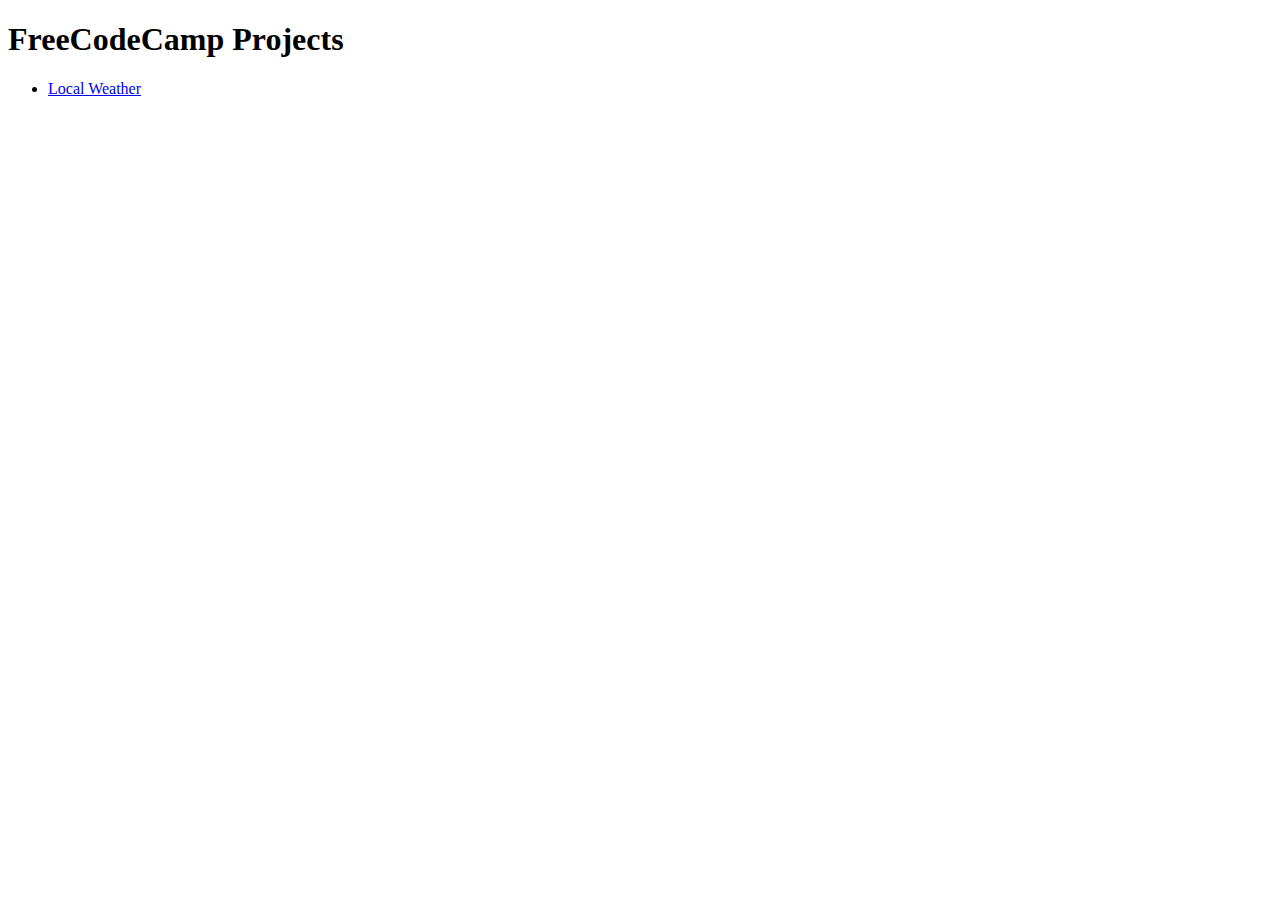
==== index.html @ f8213137 "Local Weather" ====
<!DOCTYPE html>
<html lang="en">
<head>
	<meta charset="UTF-8">
	<title>FreeCodeCamp Projects</title>
</head>
<body>
	<h1>FreeCodeCamp Projects</h1>
	<ul>
		<li><a href="localWeater/">Local Weather</a></li>
	</ul>
</body>
</html>
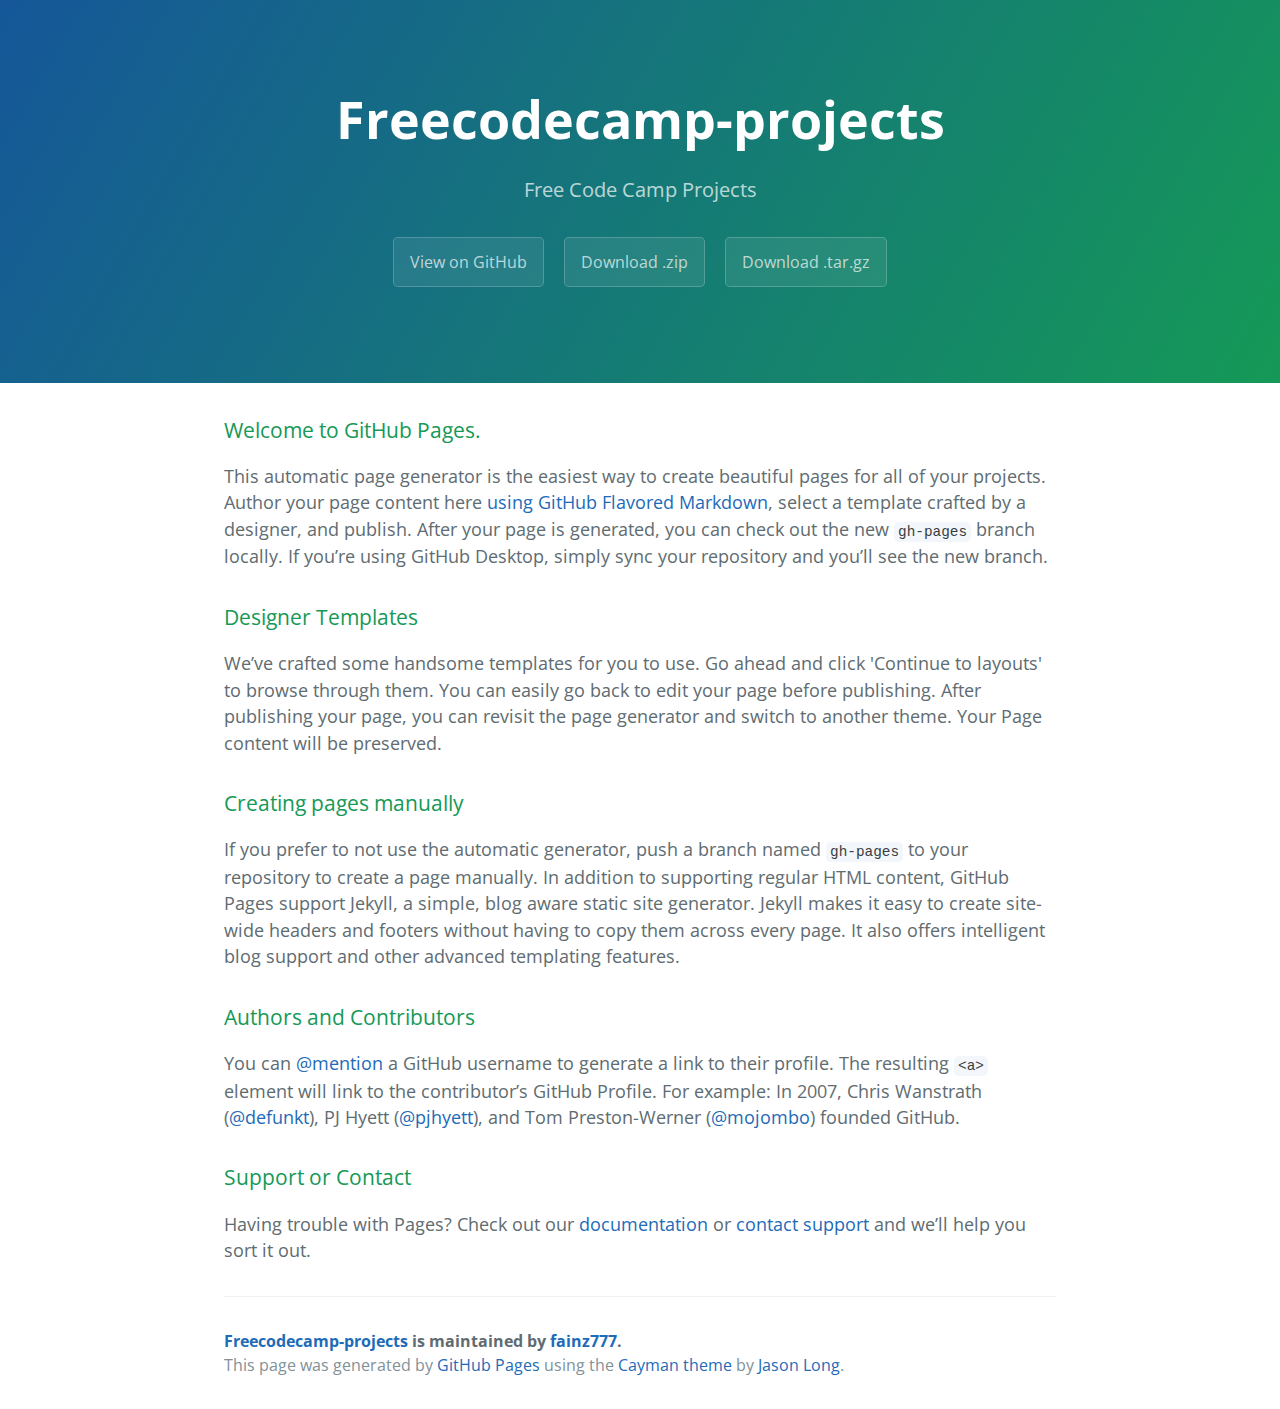
==== commit e3ce3eb9: "Create gh-pages branch via GitHub" ====
--- a/index.html
+++ b/index.html
@@ -1,13 +1,57 @@
 <!DOCTYPE html>
-<html lang="en">
-<head>
-	<meta charset="UTF-8">
-	<title>FreeCodeCamp Projects</title>
-</head>
-<body>
-	<h1>FreeCodeCamp Projects</h1>
-	<ul>
-		<li><a href="localWeater/">Local Weather</a></li>
-	</ul>
-</body>
-</html>+<html lang="en-us">
+  <head>
+    <meta charset="UTF-8">
+    <title>Freecodecamp-projects by fainz777</title>
+    <meta name="viewport" content="width=device-width, initial-scale=1">
+    <link rel="stylesheet" type="text/css" href="stylesheets/normalize.css" media="screen">
+    <link href='https://fonts.googleapis.com/css?family=Open+Sans:400,700' rel='stylesheet' type='text/css'>
+    <link rel="stylesheet" type="text/css" href="stylesheets/stylesheet.css" media="screen">
+    <link rel="stylesheet" type="text/css" href="stylesheets/github-light.css" media="screen">
+  </head>
+  <body>
+    <section class="page-header">
+      <h1 class="project-name">Freecodecamp-projects</h1>
+      <h2 class="project-tagline">Free Code Camp Projects</h2>
+      <a href="https://github.com/fainz777/FreeCodeCamp-Projects" class="btn">View on GitHub</a>
+      <a href="https://github.com/fainz777/FreeCodeCamp-Projects/zipball/master" class="btn">Download .zip</a>
+      <a href="https://github.com/fainz777/FreeCodeCamp-Projects/tarball/master" class="btn">Download .tar.gz</a>
+    </section>
+
+    <section class="main-content">
+      <h3>
+<a id="welcome-to-github-pages" class="anchor" href="#welcome-to-github-pages" aria-hidden="true"><span aria-hidden="true" class="octicon octicon-link"></span></a>Welcome to GitHub Pages.</h3>
+
+<p>This automatic page generator is the easiest way to create beautiful pages for all of your projects. Author your page content here <a href="https://guides.github.com/features/mastering-markdown/">using GitHub Flavored Markdown</a>, select a template crafted by a designer, and publish. After your page is generated, you can check out the new <code>gh-pages</code> branch locally. If you’re using GitHub Desktop, simply sync your repository and you’ll see the new branch.</p>
+
+<h3>
+<a id="designer-templates" class="anchor" href="#designer-templates" aria-hidden="true"><span aria-hidden="true" class="octicon octicon-link"></span></a>Designer Templates</h3>
+
+<p>We’ve crafted some handsome templates for you to use. Go ahead and click 'Continue to layouts' to browse through them. You can easily go back to edit your page before publishing. After publishing your page, you can revisit the page generator and switch to another theme. Your Page content will be preserved.</p>
+
+<h3>
+<a id="creating-pages-manually" class="anchor" href="#creating-pages-manually" aria-hidden="true"><span aria-hidden="true" class="octicon octicon-link"></span></a>Creating pages manually</h3>
+
+<p>If you prefer to not use the automatic generator, push a branch named <code>gh-pages</code> to your repository to create a page manually. In addition to supporting regular HTML content, GitHub Pages support Jekyll, a simple, blog aware static site generator. Jekyll makes it easy to create site-wide headers and footers without having to copy them across every page. It also offers intelligent blog support and other advanced templating features.</p>
+
+<h3>
+<a id="authors-and-contributors" class="anchor" href="#authors-and-contributors" aria-hidden="true"><span aria-hidden="true" class="octicon octicon-link"></span></a>Authors and Contributors</h3>
+
+<p>You can <a href="https://help.github.com/articles/basic-writing-and-formatting-syntax/#mentioning-users-and-teams" class="user-mention">@mention</a> a GitHub username to generate a link to their profile. The resulting <code>&lt;a&gt;</code> element will link to the contributor’s GitHub Profile. For example: In 2007, Chris Wanstrath (<a href="https://github.com/defunkt" class="user-mention">@defunkt</a>), PJ Hyett (<a href="https://github.com/pjhyett" class="user-mention">@pjhyett</a>), and Tom Preston-Werner (<a href="https://github.com/mojombo" class="user-mention">@mojombo</a>) founded GitHub.</p>
+
+<h3>
+<a id="support-or-contact" class="anchor" href="#support-or-contact" aria-hidden="true"><span aria-hidden="true" class="octicon octicon-link"></span></a>Support or Contact</h3>
+
+<p>Having trouble with Pages? Check out our <a href="https://help.github.com/pages">documentation</a> or <a href="https://github.com/contact">contact support</a> and we’ll help you sort it out.</p>
+
+      <footer class="site-footer">
+        <span class="site-footer-owner"><a href="https://github.com/fainz777/FreeCodeCamp-Projects">Freecodecamp-projects</a> is maintained by <a href="https://github.com/fainz777">fainz777</a>.</span>
+
+        <span class="site-footer-credits">This page was generated by <a href="https://pages.github.com">GitHub Pages</a> using the <a href="https://github.com/jasonlong/cayman-theme">Cayman theme</a> by <a href="https://twitter.com/jasonlong">Jason Long</a>.</span>
+      </footer>
+
+    </section>
+
+  
+  </body>
+</html>
--- a/stylesheets/stylesheet.css
+++ b/stylesheets/stylesheet.css
@@ -0,0 +1,245 @@
+* {
+  box-sizing: border-box; }
+
+body {
+  padding: 0;
+  margin: 0;
+  font-family: "Open Sans", "Helvetica Neue", Helvetica, Arial, sans-serif;
+  font-size: 16px;
+  line-height: 1.5;
+  color: #606c71; }
+
+a {
+  color: #1e6bb8;
+  text-decoration: none; }
+  a:hover {
+    text-decoration: underline; }
+
+.btn {
+  display: inline-block;
+  margin-bottom: 1rem;
+  color: rgba(255, 255, 255, 0.7);
+  background-color: rgba(255, 255, 255, 0.08);
+  border-color: rgba(255, 255, 255, 0.2);
+  border-style: solid;
+  border-width: 1px;
+  border-radius: 0.3rem;
+  transition: color 0.2s, background-color 0.2s, border-color 0.2s; }
+  .btn + .btn {
+    margin-left: 1rem; }
+
+.btn:hover {
+  color: rgba(255, 255, 255, 0.8);
+  text-decoration: none;
+  background-color: rgba(255, 255, 255, 0.2);
+  border-color: rgba(255, 255, 255, 0.3); }
+
+@media screen and (min-width: 64em) {
+  .btn {
+    padding: 0.75rem 1rem; } }
+
+@media screen and (min-width: 42em) and (max-width: 64em) {
+  .btn {
+    padding: 0.6rem 0.9rem;
+    font-size: 0.9rem; } }
+
+@media screen and (max-width: 42em) {
+  .btn {
+    display: block;
+    width: 100%;
+    padding: 0.75rem;
+    font-size: 0.9rem; }
+    .btn + .btn {
+      margin-top: 1rem;
+      margin-left: 0; } }
+
+.page-header {
+  color: #fff;
+  text-align: center;
+  background-color: #159957;
+  background-image: linear-gradient(120deg, #155799, #159957); }
+
+@media screen and (min-width: 64em) {
+  .page-header {
+    padding: 5rem 6rem; } }
+
+@media screen and (min-width: 42em) and (max-width: 64em) {
+  .page-header {
+    padding: 3rem 4rem; } }
+
+@media screen and (max-width: 42em) {
+  .page-header {
+    padding: 2rem 1rem; } }
+
+.project-name {
+  margin-top: 0;
+  margin-bottom: 0.1rem; }
+
+@media screen and (min-width: 64em) {
+  .project-name {
+    font-size: 3.25rem; } }
+
+@media screen and (min-width: 42em) and (max-width: 64em) {
+  .project-name {
+    font-size: 2.25rem; } }
+
+@media screen and (max-width: 42em) {
+  .project-name {
+    font-size: 1.75rem; } }
+
+.project-tagline {
+  margin-bottom: 2rem;
+  font-weight: normal;
+  opacity: 0.7; }
+
+@media screen and (min-width: 64em) {
+  .project-tagline {
+    font-size: 1.25rem; } }
+
+@media screen and (min-width: 42em) and (max-width: 64em) {
+  .project-tagline {
+    font-size: 1.15rem; } }
+
+@media screen and (max-width: 42em) {
+  .project-tagline {
+    font-size: 1rem; } }
+
+.main-content :first-child {
+  margin-top: 0; }
+.main-content img {
+  max-width: 100%; }
+.main-content h1, .main-content h2, .main-content h3, .main-content h4, .main-content h5, .main-content h6 {
+  margin-top: 2rem;
+  margin-bottom: 1rem;
+  font-weight: normal;
+  color: #159957; }
+.main-content p {
+  margin-bottom: 1em; }
+.main-content code {
+  padding: 2px 4px;
+  font-family: Consolas, "Liberation Mono", Menlo, Courier, monospace;
+  font-size: 0.9rem;
+  color: #383e41;
+  background-color: #f3f6fa;
+  border-radius: 0.3rem; }
+.main-content pre {
+  padding: 0.8rem;
+  margin-top: 0;
+  margin-bottom: 1rem;
+  font: 1rem Consolas, "Liberation Mono", Menlo, Courier, monospace;
+  color: #567482;
+  word-wrap: normal;
+  background-color: #f3f6fa;
+  border: solid 1px #dce6f0;
+  border-radius: 0.3rem; }
+  .main-content pre > code {
+    padding: 0;
+    margin: 0;
+    font-size: 0.9rem;
+    color: #567482;
+    word-break: normal;
+    white-space: pre;
+    background: transparent;
+    border: 0; }
+.main-content .highlight {
+  margin-bottom: 1rem; }
+  .main-content .highlight pre {
+    margin-bottom: 0;
+    word-break: normal; }
+.main-content .highlight pre, .main-content pre {
+  padding: 0.8rem;
+  overflow: auto;
+  font-size: 0.9rem;
+  line-height: 1.45;
+  border-radius: 0.3rem; }
+.main-content pre code, .main-content pre tt {
+  display: inline;
+  max-width: initial;
+  padding: 0;
+  margin: 0;
+  overflow: initial;
+  line-height: inherit;
+  word-wrap: normal;
+  background-color: transparent;
+  border: 0; }
+  .main-content pre code:before, .main-content pre code:after, .main-content pre tt:before, .main-content pre tt:after {
+    content: normal; }
+.main-content ul, .main-content ol {
+  margin-top: 0; }
+.main-content blockquote {
+  padding: 0 1rem;
+  margin-left: 0;
+  color: #819198;
+  border-left: 0.3rem solid #dce6f0; }
+  .main-content blockquote > :first-child {
+    margin-top: 0; }
+  .main-content blockquote > :last-child {
+    margin-bottom: 0; }
+.main-content table {
+  display: block;
+  width: 100%;
+  overflow: auto;
+  word-break: normal;
+  word-break: keep-all; }
+  .main-content table th {
+    font-weight: bold; }
+  .main-content table th, .main-content table td {
+    padding: 0.5rem 1rem;
+    border: 1px solid #e9ebec; }
+.main-content dl {
+  padding: 0; }
+  .main-content dl dt {
+    padding: 0;
+    margin-top: 1rem;
+    font-size: 1rem;
+    font-weight: bold; }
+  .main-content dl dd {
+    padding: 0;
+    margin-bottom: 1rem; }
+.main-content hr {
+  height: 2px;
+  padding: 0;
+  margin: 1rem 0;
+  background-color: #eff0f1;
+  border: 0; }
+
+@media screen and (min-width: 64em) {
+  .main-content {
+    max-width: 64rem;
+    padding: 2rem 6rem;
+    margin: 0 auto;
+    font-size: 1.1rem; } }
+
+@media screen and (min-width: 42em) and (max-width: 64em) {
+  .main-content {
+    padding: 2rem 4rem;
+    font-size: 1.1rem; } }
+
+@media screen and (max-width: 42em) {
+  .main-content {
+    padding: 2rem 1rem;
+    font-size: 1rem; } }
+
+.site-footer {
+  padding-top: 2rem;
+  margin-top: 2rem;
+  border-top: solid 1px #eff0f1; }
+
+.site-footer-owner {
+  display: block;
+  font-weight: bold; }
+
+.site-footer-credits {
+  color: #819198; }
+
+@media screen and (min-width: 64em) {
+  .site-footer {
+    font-size: 1rem; } }
+
+@media screen and (min-width: 42em) and (max-width: 64em) {
+  .site-footer {
+    font-size: 1rem; } }
+
+@media screen and (max-width: 42em) {
+  .site-footer {
+    font-size: 0.9rem; } }
--- a/stylesheets/github-light.css
+++ b/stylesheets/github-light.css
@@ -0,0 +1,124 @@
+/*
+The MIT License (MIT)
+
+Copyright (c) 2015 GitHub, Inc.
+
+Permission is hereby granted, free of charge, to any person obtaining a copy
+of this software and associated documentation files (the "Software"), to deal
+in the Software without restriction, including without limitation the rights
+to use, copy, modify, merge, publish, distribute, sublicense, and/or sell
+copies of the Software, and to permit persons to whom the Software is
+furnished to do so, subject to the following conditions:
+
+The above copyright notice and this permission notice shall be included in all
+copies or substantial portions of the Software.
+
+THE SOFTWARE IS PROVIDED "AS IS", WITHOUT WARRANTY OF ANY KIND, EXPRESS OR
+IMPLIED, INCLUDING BUT NOT LIMITED TO THE WARRANTIES OF MERCHANTABILITY,
+FITNESS FOR A PARTICULAR PURPOSE AND NONINFRINGEMENT. IN NO EVENT SHALL THE
+AUTHORS OR COPYRIGHT HOLDERS BE LIABLE FOR ANY CLAIM, DAMAGES OR OTHER
+LIABILITY, WHETHER IN AN ACTION OF CONTRACT, TORT OR OTHERWISE, ARISING FROM,
+OUT OF OR IN CONNECTION WITH THE SOFTWARE OR THE USE OR OTHER DEALINGS IN THE
+SOFTWARE.
+
+*/
+
+.pl-c /* comment */ {
+  color: #969896;
+}
+
+.pl-c1      /* constant, markup.raw, meta.diff.header, meta.module-reference, meta.property-name, support, support.constant, support.variable, variable.other.constant */,
+.pl-s .pl-v /* string variable */ {
+  color: #0086b3;
+}
+
+.pl-e  /* entity */,
+.pl-en /* entity.name */ {
+  color: #795da3;
+}
+
+.pl-s .pl-s1 /* string source */,
+.pl-smi      /* storage.modifier.import, storage.modifier.package, storage.type.java, variable.other, variable.parameter.function */ {
+  color: #333;
+}
+
+.pl-ent /* entity.name.tag */ {
+  color: #63a35c;
+}
+
+.pl-k /* keyword, storage, storage.type */ {
+  color: #a71d5d;
+}
+
+.pl-pds              /* punctuation.definition.string, string.regexp.character-class */,
+.pl-s                /* string */,
+.pl-s .pl-pse .pl-s1 /* string punctuation.section.embedded source */,
+.pl-sr               /* string.regexp */,
+.pl-sr .pl-cce       /* string.regexp constant.character.escape */,
+.pl-sr .pl-sra       /* string.regexp string.regexp.arbitrary-repitition */,
+.pl-sr .pl-sre       /* string.regexp source.ruby.embedded */ {
+  color: #183691;
+}
+
+.pl-v /* variable */ {
+  color: #ed6a43;
+}
+
+.pl-id /* invalid.deprecated */ {
+  color: #b52a1d;
+}
+
+.pl-ii /* invalid.illegal */ {
+  background-color: #b52a1d;
+  color: #f8f8f8;
+}
+
+.pl-sr .pl-cce /* string.regexp constant.character.escape */ {
+  color: #63a35c;
+  font-weight: bold;
+}
+
+.pl-ml /* markup.list */ {
+  color: #693a17;
+}
+
+.pl-mh        /* markup.heading */,
+.pl-mh .pl-en /* markup.heading entity.name */,
+.pl-ms        /* meta.separator */ {
+  color: #1d3e81;
+  font-weight: bold;
+}
+
+.pl-mq /* markup.quote */ {
+  color: #008080;
+}
+
+.pl-mi /* markup.italic */ {
+  color: #333;
+  font-style: italic;
+}
+
+.pl-mb /* markup.bold */ {
+  color: #333;
+  font-weight: bold;
+}
+
+.pl-md /* markup.deleted, meta.diff.header.from-file */ {
+  background-color: #ffecec;
+  color: #bd2c00;
+}
+
+.pl-mi1 /* markup.inserted, meta.diff.header.to-file */ {
+  background-color: #eaffea;
+  color: #55a532;
+}
+
+.pl-mdr /* meta.diff.range */ {
+  color: #795da3;
+  font-weight: bold;
+}
+
+.pl-mo /* meta.output */ {
+  color: #1d3e81;
+}
+
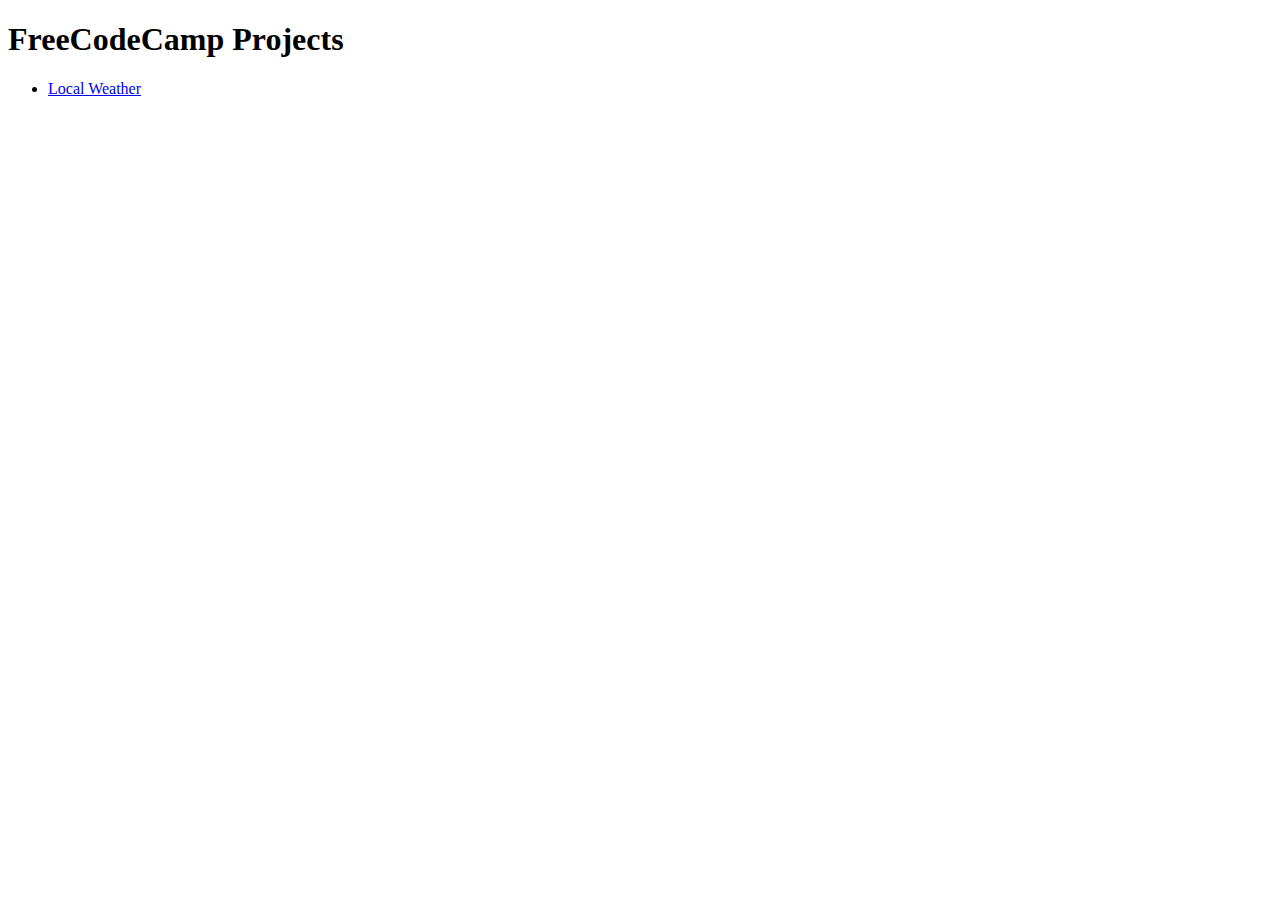
==== commit 3d5acacc: "Merge branch 'master' into gh-pages" ====
--- a/index.html
+++ b/index.html
@@ -1,57 +1,13 @@
 <!DOCTYPE html>
-<html lang="en-us">
-  <head>
-    <meta charset="UTF-8">
-    <title>Freecodecamp-projects by fainz777</title>
-    <meta name="viewport" content="width=device-width, initial-scale=1">
-    <link rel="stylesheet" type="text/css" href="stylesheets/normalize.css" media="screen">
-    <link href='https://fonts.googleapis.com/css?family=Open+Sans:400,700' rel='stylesheet' type='text/css'>
-    <link rel="stylesheet" type="text/css" href="stylesheets/stylesheet.css" media="screen">
-    <link rel="stylesheet" type="text/css" href="stylesheets/github-light.css" media="screen">
-  </head>
-  <body>
-    <section class="page-header">
-      <h1 class="project-name">Freecodecamp-projects</h1>
-      <h2 class="project-tagline">Free Code Camp Projects</h2>
-      <a href="https://github.com/fainz777/FreeCodeCamp-Projects" class="btn">View on GitHub</a>
-      <a href="https://github.com/fainz777/FreeCodeCamp-Projects/zipball/master" class="btn">Download .zip</a>
-      <a href="https://github.com/fainz777/FreeCodeCamp-Projects/tarball/master" class="btn">Download .tar.gz</a>
-    </section>
-
-    <section class="main-content">
-      <h3>
-<a id="welcome-to-github-pages" class="anchor" href="#welcome-to-github-pages" aria-hidden="true"><span aria-hidden="true" class="octicon octicon-link"></span></a>Welcome to GitHub Pages.</h3>
-
-<p>This automatic page generator is the easiest way to create beautiful pages for all of your projects. Author your page content here <a href="https://guides.github.com/features/mastering-markdown/">using GitHub Flavored Markdown</a>, select a template crafted by a designer, and publish. After your page is generated, you can check out the new <code>gh-pages</code> branch locally. If you’re using GitHub Desktop, simply sync your repository and you’ll see the new branch.</p>
-
-<h3>
-<a id="designer-templates" class="anchor" href="#designer-templates" aria-hidden="true"><span aria-hidden="true" class="octicon octicon-link"></span></a>Designer Templates</h3>
-
-<p>We’ve crafted some handsome templates for you to use. Go ahead and click 'Continue to layouts' to browse through them. You can easily go back to edit your page before publishing. After publishing your page, you can revisit the page generator and switch to another theme. Your Page content will be preserved.</p>
-
-<h3>
-<a id="creating-pages-manually" class="anchor" href="#creating-pages-manually" aria-hidden="true"><span aria-hidden="true" class="octicon octicon-link"></span></a>Creating pages manually</h3>
-
-<p>If you prefer to not use the automatic generator, push a branch named <code>gh-pages</code> to your repository to create a page manually. In addition to supporting regular HTML content, GitHub Pages support Jekyll, a simple, blog aware static site generator. Jekyll makes it easy to create site-wide headers and footers without having to copy them across every page. It also offers intelligent blog support and other advanced templating features.</p>
-
-<h3>
-<a id="authors-and-contributors" class="anchor" href="#authors-and-contributors" aria-hidden="true"><span aria-hidden="true" class="octicon octicon-link"></span></a>Authors and Contributors</h3>
-
-<p>You can <a href="https://help.github.com/articles/basic-writing-and-formatting-syntax/#mentioning-users-and-teams" class="user-mention">@mention</a> a GitHub username to generate a link to their profile. The resulting <code>&lt;a&gt;</code> element will link to the contributor’s GitHub Profile. For example: In 2007, Chris Wanstrath (<a href="https://github.com/defunkt" class="user-mention">@defunkt</a>), PJ Hyett (<a href="https://github.com/pjhyett" class="user-mention">@pjhyett</a>), and Tom Preston-Werner (<a href="https://github.com/mojombo" class="user-mention">@mojombo</a>) founded GitHub.</p>
-
-<h3>
-<a id="support-or-contact" class="anchor" href="#support-or-contact" aria-hidden="true"><span aria-hidden="true" class="octicon octicon-link"></span></a>Support or Contact</h3>
-
-<p>Having trouble with Pages? Check out our <a href="https://help.github.com/pages">documentation</a> or <a href="https://github.com/contact">contact support</a> and we’ll help you sort it out.</p>
-
-      <footer class="site-footer">
-        <span class="site-footer-owner"><a href="https://github.com/fainz777/FreeCodeCamp-Projects">Freecodecamp-projects</a> is maintained by <a href="https://github.com/fainz777">fainz777</a>.</span>
-
-        <span class="site-footer-credits">This page was generated by <a href="https://pages.github.com">GitHub Pages</a> using the <a href="https://github.com/jasonlong/cayman-theme">Cayman theme</a> by <a href="https://twitter.com/jasonlong">Jason Long</a>.</span>
-      </footer>
-
-    </section>
-
-  
-  </body>
-</html>
+<html lang="en">
+<head>
+	<meta charset="UTF-8">
+	<title>FreeCodeCamp Projects</title>
+</head>
+<body>
+	<h1>FreeCodeCamp Projects</h1>
+	<ul>
+		<li><a href="localWeater/">Local Weather</a></li>
+	</ul>
+</body>
+</html>